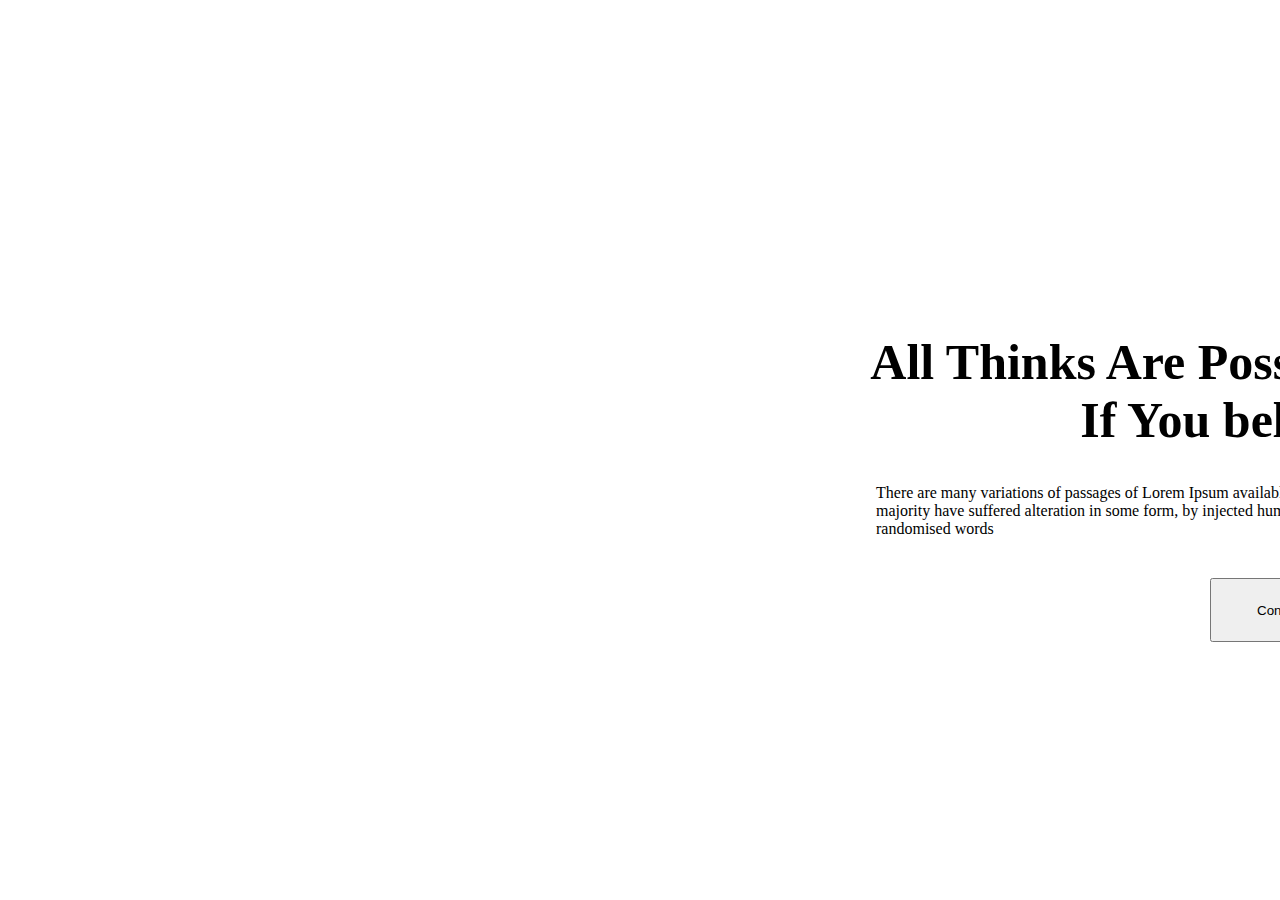
==== home.html @ fb719bf3 "first commit" ====
<!DOCTYPE html>
<html lang="en">
<head>
    <meta charset="UTF-8">
    <meta http-equiv="X-UA-Compatible" content="IE=edge">
    <meta name="viewport" content="width=device-width, initial-scale=1.0">
    <title>new year project</title>
    <link rel="stylesheet" href="styles/newyear.css">
</head>
<body>
    <header class="header">
        <nav class="titel1">
            <h6 class="nav-title">All Thinks Are Possible If You believe</h6>
            <p class="nav-title-1">There are many variations of passages of Lorem Ipsum available, but the majority have suffered alteration in some form, by injected humour, or randomised words</p>
            <button class="btn-primary">Contact Us</button>
            
        </nav>
        <div>
            
        </div>
    </header>
    
</body>
</html>
---- styles/newyear.css ----
.titel1{
    

}
.nav-title-1{
    position: absolute;
    width: 494px;
height: 78px;
left: 876px;
top: 468px;
}
.btn-primary{
    position: absolute;
width: 160px;
height: 64px;
left: 1210px;
top: 578px;
}
.nav-title{
    position: absolute;
width: 525px;
height: 228px;
left: 845px;
top: 216px;

font-weight: 700;
font-size: 50px;

text-align: right;
}
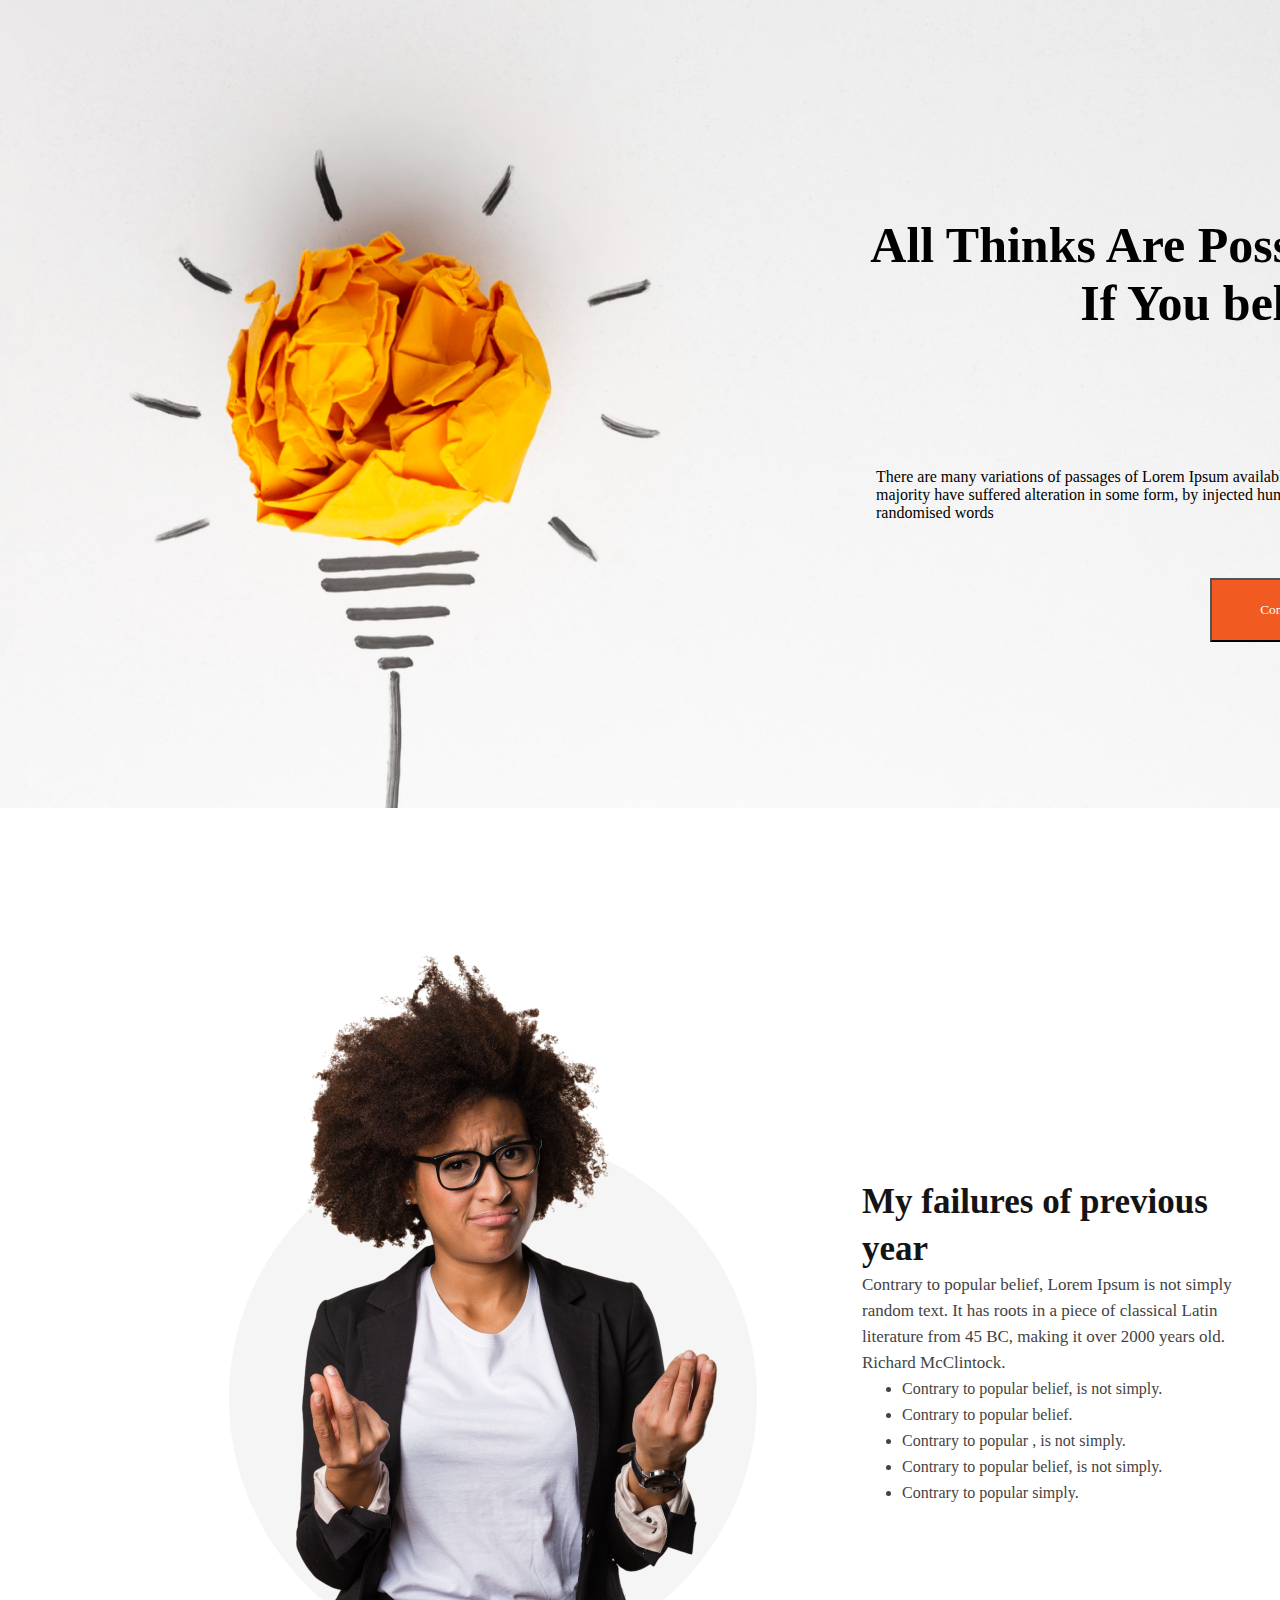
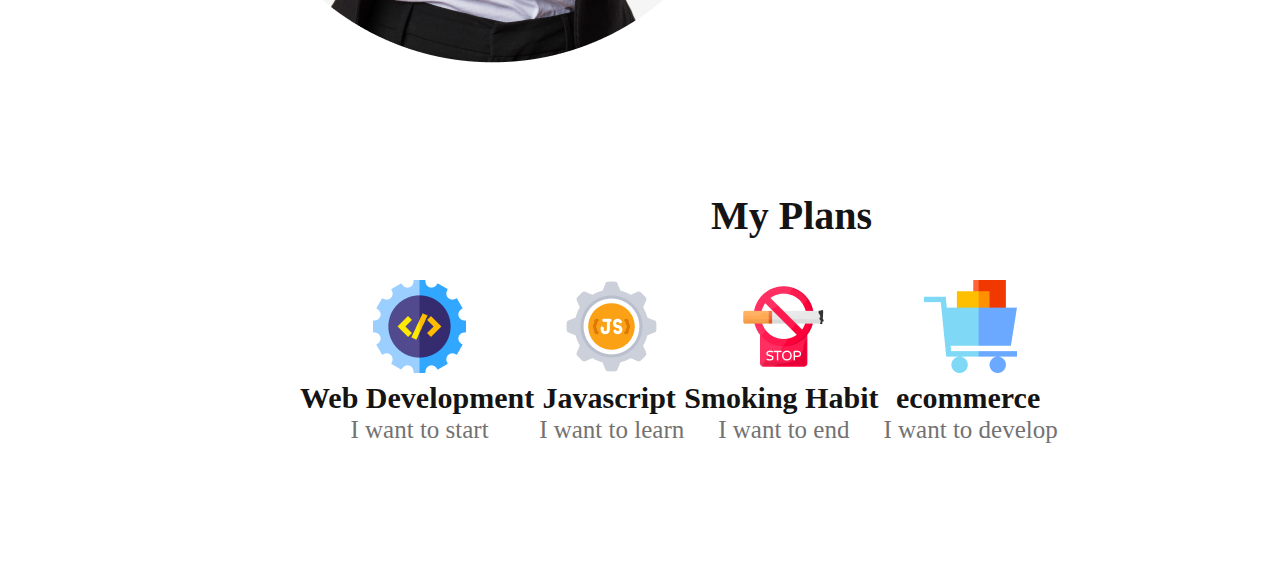
==== commit bcc2b073: "some edit" ====
--- a/home.html
+++ b/home.html
@@ -7,18 +7,63 @@
     <title>new year project</title>
     <link rel="stylesheet" href="styles/newyear.css">
 </head>
-<body>
-    <header class="header">
+<body class="body">
+    <header class="background">
         <nav class="titel1">
             <h6 class="nav-title">All Thinks Are Possible If You believe</h6>
             <p class="nav-title-1">There are many variations of passages of Lorem Ipsum available, but the majority have suffered alteration in some form, by injected humour, or randomised words</p>
             <button class="btn-primary">Contact Us</button>
             
         </nav>
+       <SEction class="section">
+        <DIv class="person">
+            <img src="images/person.png" alt="">
+        </DIv>
+        <div class="simple">
+            <h3 class="previous">My failures of previous year</h3>
+            <p class="lorem">Contrary to popular belief, Lorem Ipsum is not simply random text. It has roots in a piece of classical Latin literature from 45 BC, making it over 2000 years old. Richard McClintock.</p>
+            <ul class="popular">
+                <li>Contrary to popular belief, is not simply.</li>
+                <li>Contrary to popular belief.</li>
+                <li>Contrary to popular , is not simply.</li>
+                <li>Contrary to popular belief, is not simply.</li>
+                <li>Contrary to popular simply.</li>
+            </ul>
+        </div>
+    
+       </SEction>
+       
         <div>
-            
+            <h3 class="plan">My Plans</h3>
+            <div class="about-info">
+                <div class="about-info-container">
+                    <img src="images/icons/web.png" alt="">
+                    <p class="info-title">Web Development</p>
+                    <p class="info-describe">I want to start</p>
+                    
+                </div>
+                <div class="about-info-container">
+                    <img src="images/icons/js.png" alt="">
+                    <p class="info-title">Javascript</p>
+                    <p class="info-describe">I want to learn</p>
+                    
+                </div>
+                <div class="about-info-container">
+                    <img src="images/icons/smoke.png" alt="">
+                    <p class="info-title">Smoking Habit</p>
+                    <p class="info-describe">I want to end</p>
+                </div>
+                <div class="about-info-container">
+                    <img src="images/icons/ecom.png" alt="">
+                    <p class="info-title">ecommerce</p>
+                    <p class="info-describe">I want to develop</p>
+                </div>
+
+            </div>
         </div>
+       
     </header>
+
     
 </body>
 </html>--- a/styles/newyear.css
+++ b/styles/newyear.css
@@ -1,13 +1,20 @@
-.titel1{
+* {
+    margin: 0;
+    font-family:'work sans'
+}
+.body{
+    background-image: url(../images/banner/banner1.png);
+    background-repeat: no-repeat;
     
+}
 
-}
 .nav-title-1{
     position: absolute;
     width: 494px;
 height: 78px;
 left: 876px;
 top: 468px;
+
 }
 .btn-primary{
     position: absolute;
@@ -15,6 +22,8 @@
 height: 64px;
 left: 1210px;
 top: 578px;
+color: #FFFFFF;
+background: #F15B22;
 }
 .nav-title{
     position: absolute;
@@ -27,4 +36,102 @@
 font-size: 50px;
 
 text-align: right;
+}
+.secton{
+    background-color: antiquewhite;
+}
+.person{
+    color: peru;
+    position: absolute;
+width: 569px;
+height: 723.3px;
+left: 206px;
+top: 939px;
+
+
+}
+.simple{
+    position: absolute;
+width: 416px;
+height: 393px;
+left: 862px;
+top: 1178px;
+}
+
+.previous{
+    color: #151414;
+    font-family: 'Work Sans';
+font-style: normal;
+font-weight: 700;
+font-size: 35px;
+line-height: 47px;
+
+}
+.lorem{
+    color: #444343;
+    font-family: 'Work Sans';
+font-style: normal;
+font-weight: 400;
+font-size: 17px;
+line-height: 26px;
+}
+.popular{
+    color: #444343;
+    font-family: 'Work Sans';
+    font-style: normal;
+    font-weight: 400;
+    font-size: 16px;
+    line-height: 26px
+    
+}
+.plan{
+    position: absolute;
+width: 179px;
+height: 47px;
+left: 711px;
+top: 1792.3px;
+color: #151414;
+}
+.about-info{
+    position: absolute;
+width: 1141px;
+height: 299.96px;
+left: 230px;
+top: 1792.3px;
+display: flex;
+}
+.info-title{
+    color: #151414;
+    font-weight: 700;
+font-size: 30px;
+line-height: 35px;
+text-align: center;
+margin-right: 5px;
+
+
+}
+.info-describe{
+    color: #737272;
+    font-weight: 500;
+font-size: 25px;
+line-height: 29px
+  
+}
+.plan{
+    color: #151414;
+    ont-weight: 700;
+font-size: 40px;
+line-height: 47px;
+    
+     
+}
+.about-info{
+    left: 300px;
+top: 1880px;
+}
+.about-info-container{
+    font-weight: 700;
+font-size: 30px;
+line-height: 35px;
+text-align: center;
 }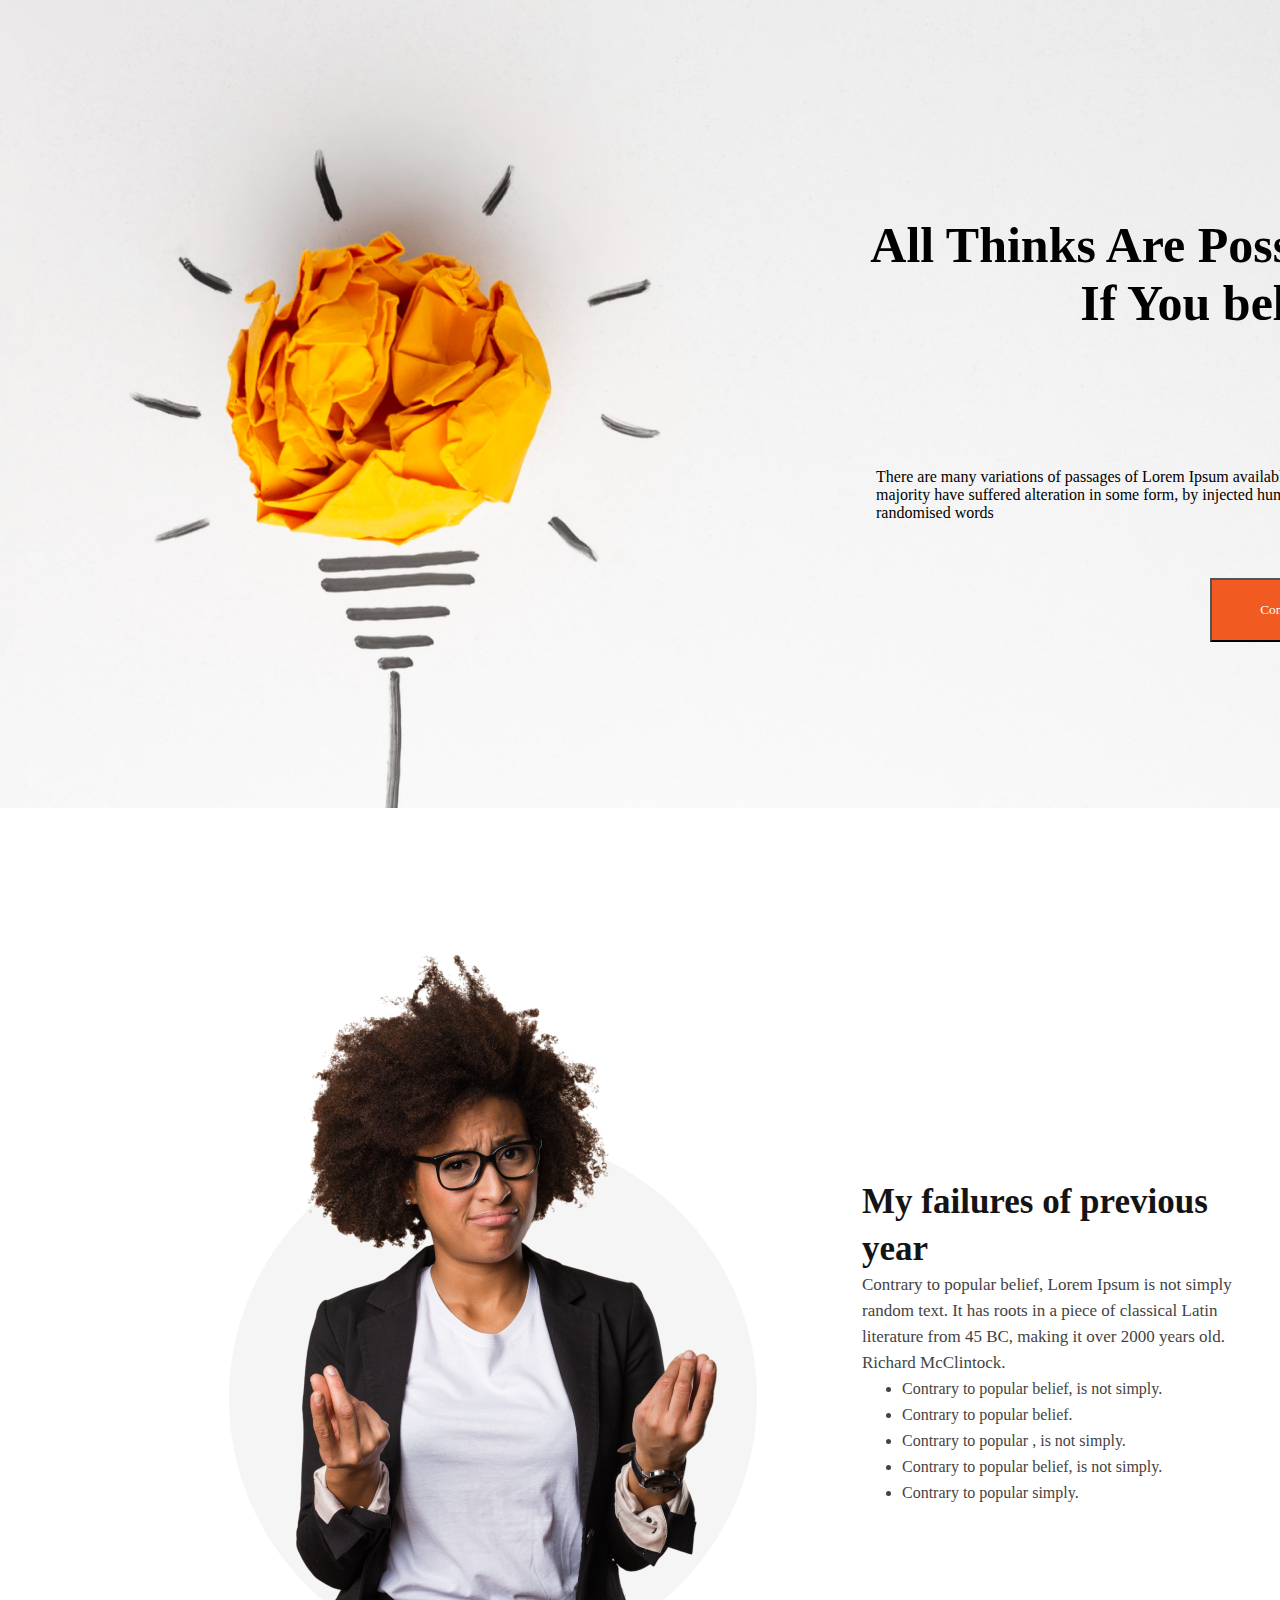
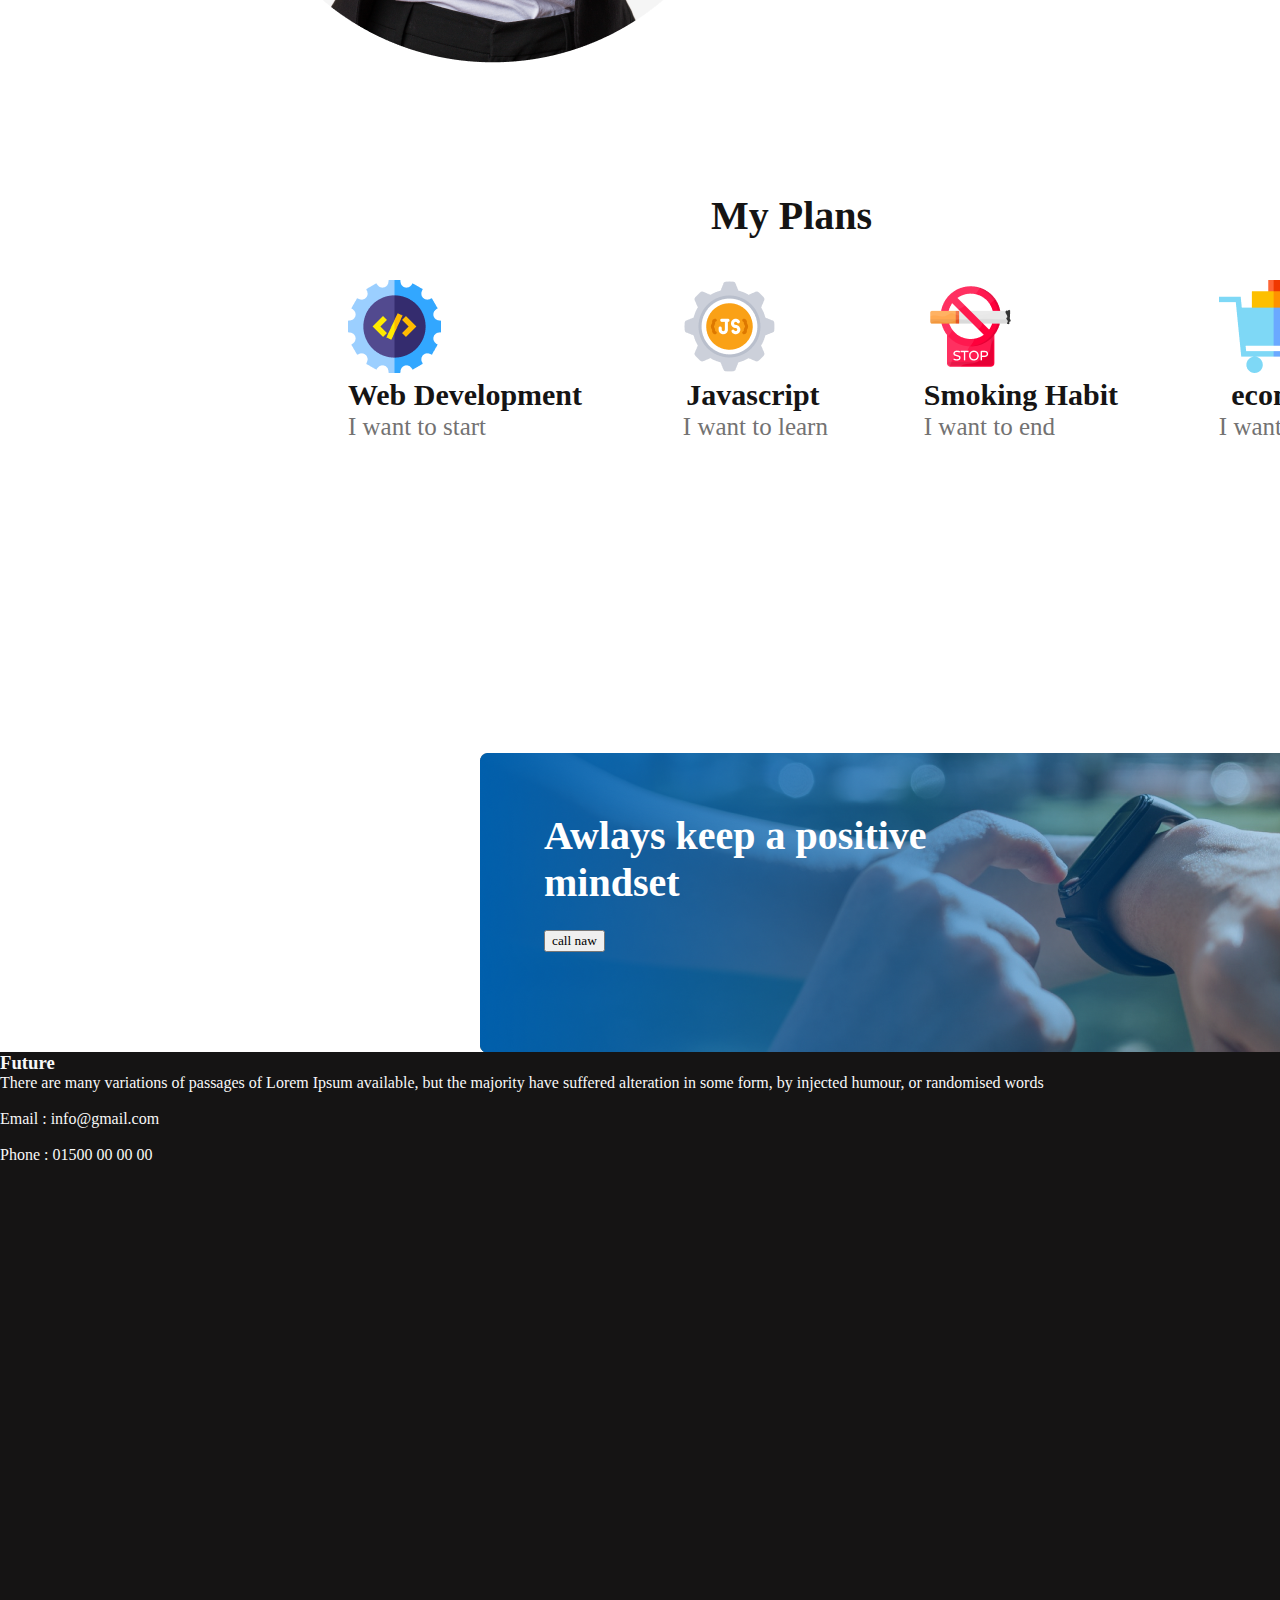
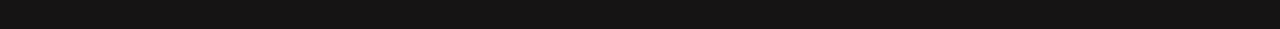
==== commit 0be7ee5a: "foot commit" ====
--- a/home.html
+++ b/home.html
@@ -61,6 +61,29 @@
 
             </div>
         </div>
+        <section class="fifth-section">
+            <div class="fifth-div">
+                <img src="images/gradient1.png" alt="">
+                <div class="fifth-header">
+                    <h3 class="fifth-head">Awlays keep a positive <br> mindset</h3>
+                    <input class="btn-mary" type="button" value="call naw">
+                </div>
+
+
+            </div>
+
+        </section>
+       
+        <FOoter class="foot">
+            <DIv class="future">
+                <H3 class="future-first">Future</H3>
+                <P class="words">There are many variations of passages of Lorem Ipsum available, but the majority have suffered alteration in some form, by injected humour, or randomised words</P><br>
+                <p>Email : info@gmail.com</p>
+                <br>
+                <p>Phone : 01500 00 00 00</p>
+
+            </DIv>
+        </FOoter>
        
     </header>
 
--- a/styles/newyear.css
+++ b/styles/newyear.css
@@ -93,6 +93,7 @@
 color: #151414;
 }
 .about-info{
+    justify-content: space-around;
     position: absolute;
 width: 1141px;
 height: 299.96px;
@@ -130,8 +131,81 @@
 top: 1880px;
 }
 .about-info-container{
-    font-weight: 700;
-font-size: 30px;
-line-height: 35px;
-text-align: center;
-}+    
+}
+/* .positive{
+    background-image: url(../images/watch.png);
+    position: absolute;
+    width: 160px;
+    height: 64px;
+    left: 294px;
+    top: 2399.26px;
+}
+.mindset{
+    font-weight: 700;
+font-size: 40px;
+line-height: 47px;
+
+
+}
+.btn-naw{
+    
+width: 160px;
+height: 64px;
+left: 294px;
+top: 2399.26px;
+} */
+
+.fifth-section{
+
+}
+.fifth-div{
+    position: absolute;
+    background-image: url(../images/watch.png);
+    margin-top: 130px;  
+    width: 1140px;
+    height: 300px;
+    left: 290px;;
+}
+.fifth-header{
+    position: absolute;
+    text-align: left;
+    margin-left: 64px;
+    top: 60px;
+}
+.fifth-head{
+    font-weight: 700;
+    font-size: 40px;
+    margin-bottom: 24px;
+    color: #FFFFFF;
+}
+.fifth-head{
+    font-weight: 700;
+    font-size: 40px;
+    margin-bottom: 24px;
+    color: #FFFFFF;
+}
+.btn-mary{
+
+}
+.fifth-section{
+    position: absolute;
+    justify-content: space-around;
+    width: 140px;
+    height: 200px;
+    left: 190px;
+    top: 2222.26px;
+    border-radius: 8px;
+    
+}
+.foot{
+    position: absolute;
+width: 1600px;
+height: 577px;
+left: 0px;
+top: 2652.26px;
+background-color:#151414;
+}
+.future{
+    color: #F8F8F8;
+}
